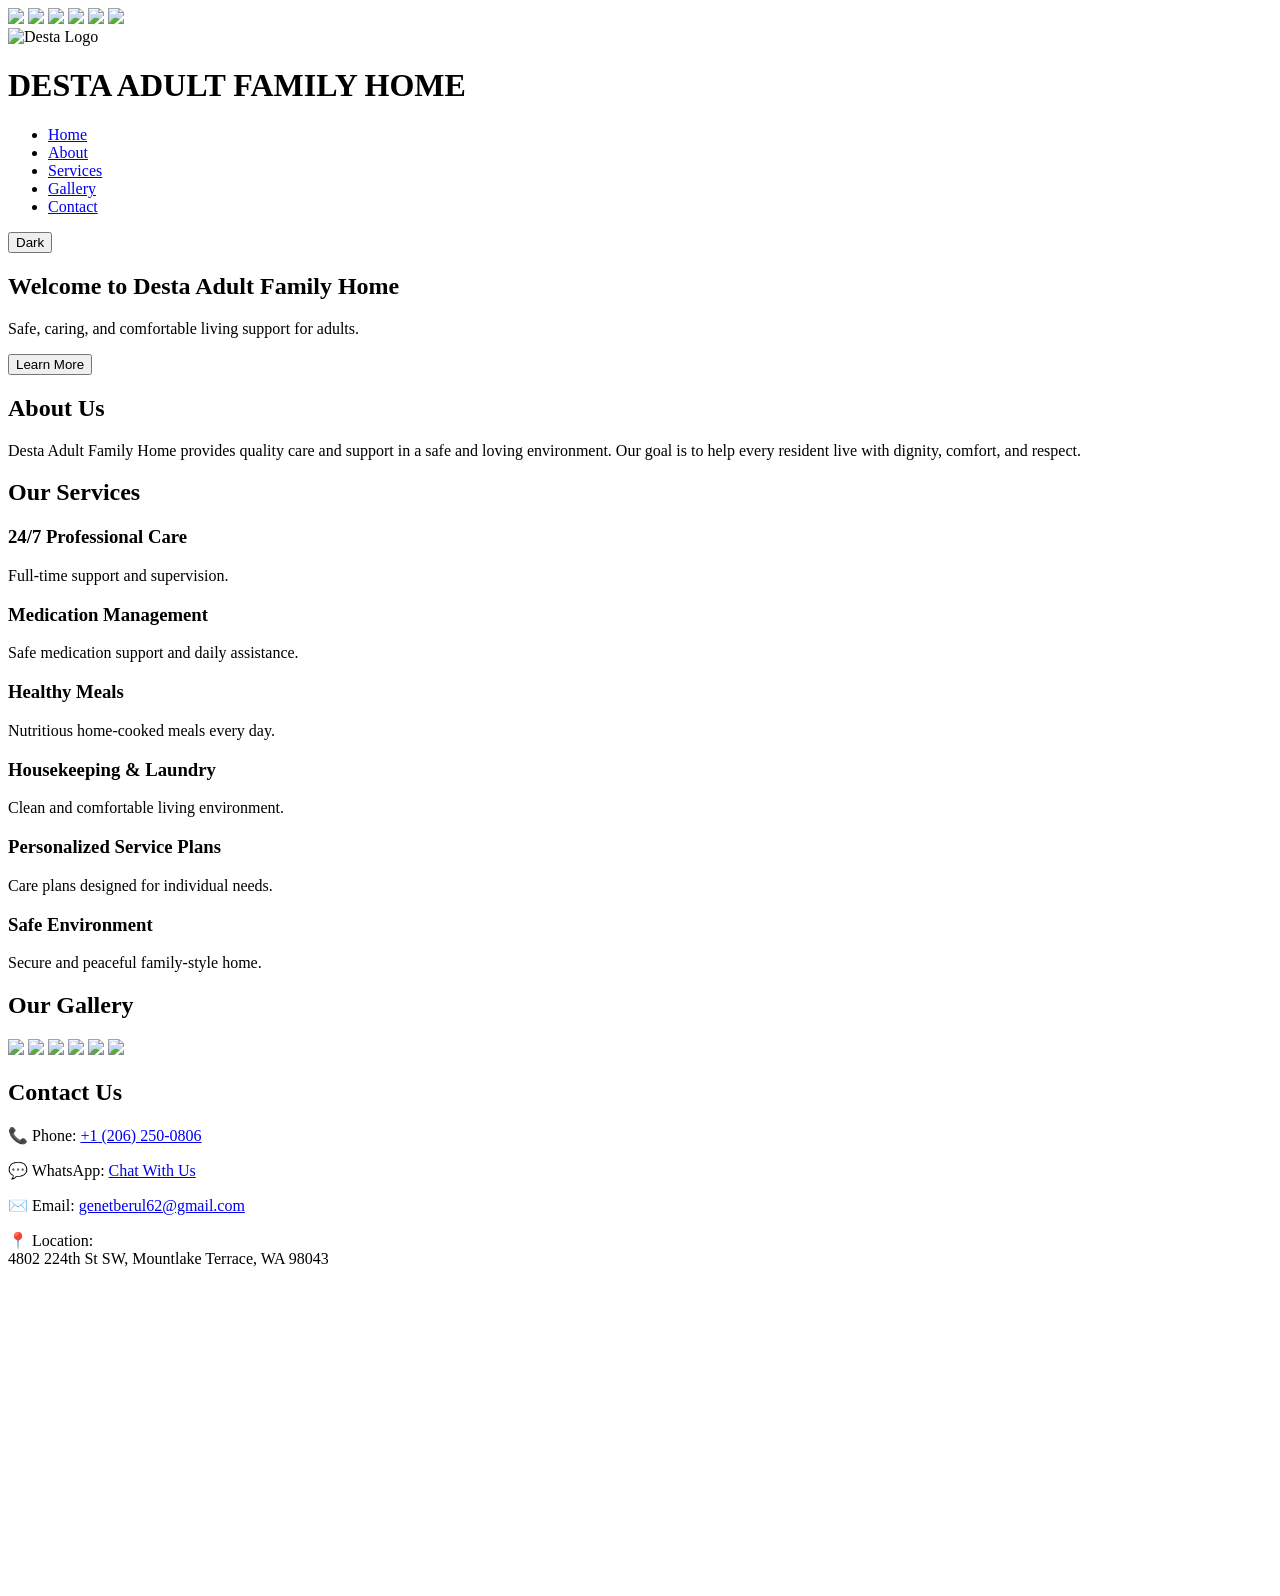
==== index.html @ 5432d8bd "Add initial index.html for Desta Adult Family Home This is the initial commit of the index.html file" ====
<!DOCTYPE html>
<html lang="en">
<head>
<meta charset="UTF-8">
<meta name="viewport" content="width=device-width, initial-scale=1.0">

<title>Desta Adult Family Home | Adult Care</title>

<meta name="description" content="Desta Adult Family Home provides safe, caring, and comfortable adult family home care services.">

<link rel="stylesheet" href="style.css">
</head>

<body>

<!-- Background Slideshow -->
<div class="slideshow">
    <img class="slide active" src="https://i.imgur.com/setYbxL.webp">
    <img class="slide" src="https://i.imgur.com/mnNnULp.webp">
    <img class="slide" src="https://i.imgur.com/oImuTtr.webp">
    <img class="slide" src="https://i.imgur.com/aHrBU3F.webp">
    <img class="slide" src="https://i.imgur.com/dTAJswd.webp">
    <img class="slide" src="https://i.imgur.com/aWtodsB_d.webp">
</div>

<!-- Navigation -->
<header class="navbar">

<div class="logo">
<img src="https://i.imgur.com/QGJNKVc.webp" alt="Desta Logo">
<h1>DESTA ADULT FAMILY HOME</h1>
</div>

<ul>
<li><a href="#home">Home</a></li>
<li><a href="#about">About</a></li>
<li><a href="#services">Services</a></li>
<li><a href="#gallery">Gallery</a></li>
<li><a href="#contact">Contact</a></li>
</ul>

<button onclick="toggleDark()">Dark</button>

</header>


<!-- Home -->
<section id="home" class="hero">

<h1 class="title">Welcome to Desta Adult Family Home</h1>

<p>
Safe, caring, and comfortable living support for adults.
</p>

<button class="btn" onclick="showMessage()">
Learn More
</button>

</section>


<!-- About -->
<section id="about">

<h2>About Us</h2>

<p>
Desta Adult Family Home provides quality care and support in a safe and loving environment. 
Our goal is to help every resident live with dignity, comfort, and respect.
</p>

</section>


<!-- Services -->
<section id="services">

<h2>Our Services</h2>

<div class="services">

<div class="card">
<h3>24/7 Professional Care</h3>
<p>Full-time support and supervision.</p>
</div>


<div class="card">
<h3>Medication Management</h3>
<p>Safe medication support and daily assistance.</p>
</div>


<div class="card">
<h3>Healthy Meals</h3>
<p>Nutritious home-cooked meals every day.</p>
</div>


<div class="card">
<h3>Housekeeping & Laundry</h3>
<p>Clean and comfortable living environment.</p>
</div>


<div class="card">
<h3>Personalized Service Plans</h3>
<p>Care plans designed for individual needs.</p>
</div>


<div class="card">
<h3>Safe Environment</h3>
<p>Secure and peaceful family-style home.</p>
</div>

</div>

</section>


<!-- Gallery -->
<section id="gallery">

<h2>Our Gallery</h2>

<div class="gallery">

<img src="https://i.imgur.com/alSesNj_d.webp">
<img src="https://i.imgur.com/eQL1G08_d.webp">
<img src="https://i.imgur.com/gN7CBC4_d.webp">
<img src="https://i.imgur.com/3QRSKvX_d.webp">
<img src="https://i.imgur.com/tgpFiVP_d.webp">
<img src="https://i.imgur.com/2drZuWe_d.webp">

</div>

</section>


<!-- Contact -->
<section id="contact">

<h2>Contact Us</h2>

<p>
📞 Phone:
<a href="tel:+12062500806">
+1 (206) 250-0806
</a>
</p>


<p>
💬 WhatsApp:
<a href="https://wa.me/12062500806">
Chat With Us
</a>
</p>


<p>
✉️ Email:
<a href="mailto:genetberul62@gmail.com">
genetberul62@gmail.com
</a>
</p>


<p>
📍 Location:
<br>
4802 224th St SW,
Mountlake Terrace, WA 98043
</p>


<iframe
src="https://www.google.com/maps?q=4802%20224th%20St%20SW,%20Mountlake%20Terrace,%20WA%2098043&output=embed"
width="100%"
height="300"
style="border:0;">
</iframe>


</section>


<script src="script.js"></script>

</body>
</html>
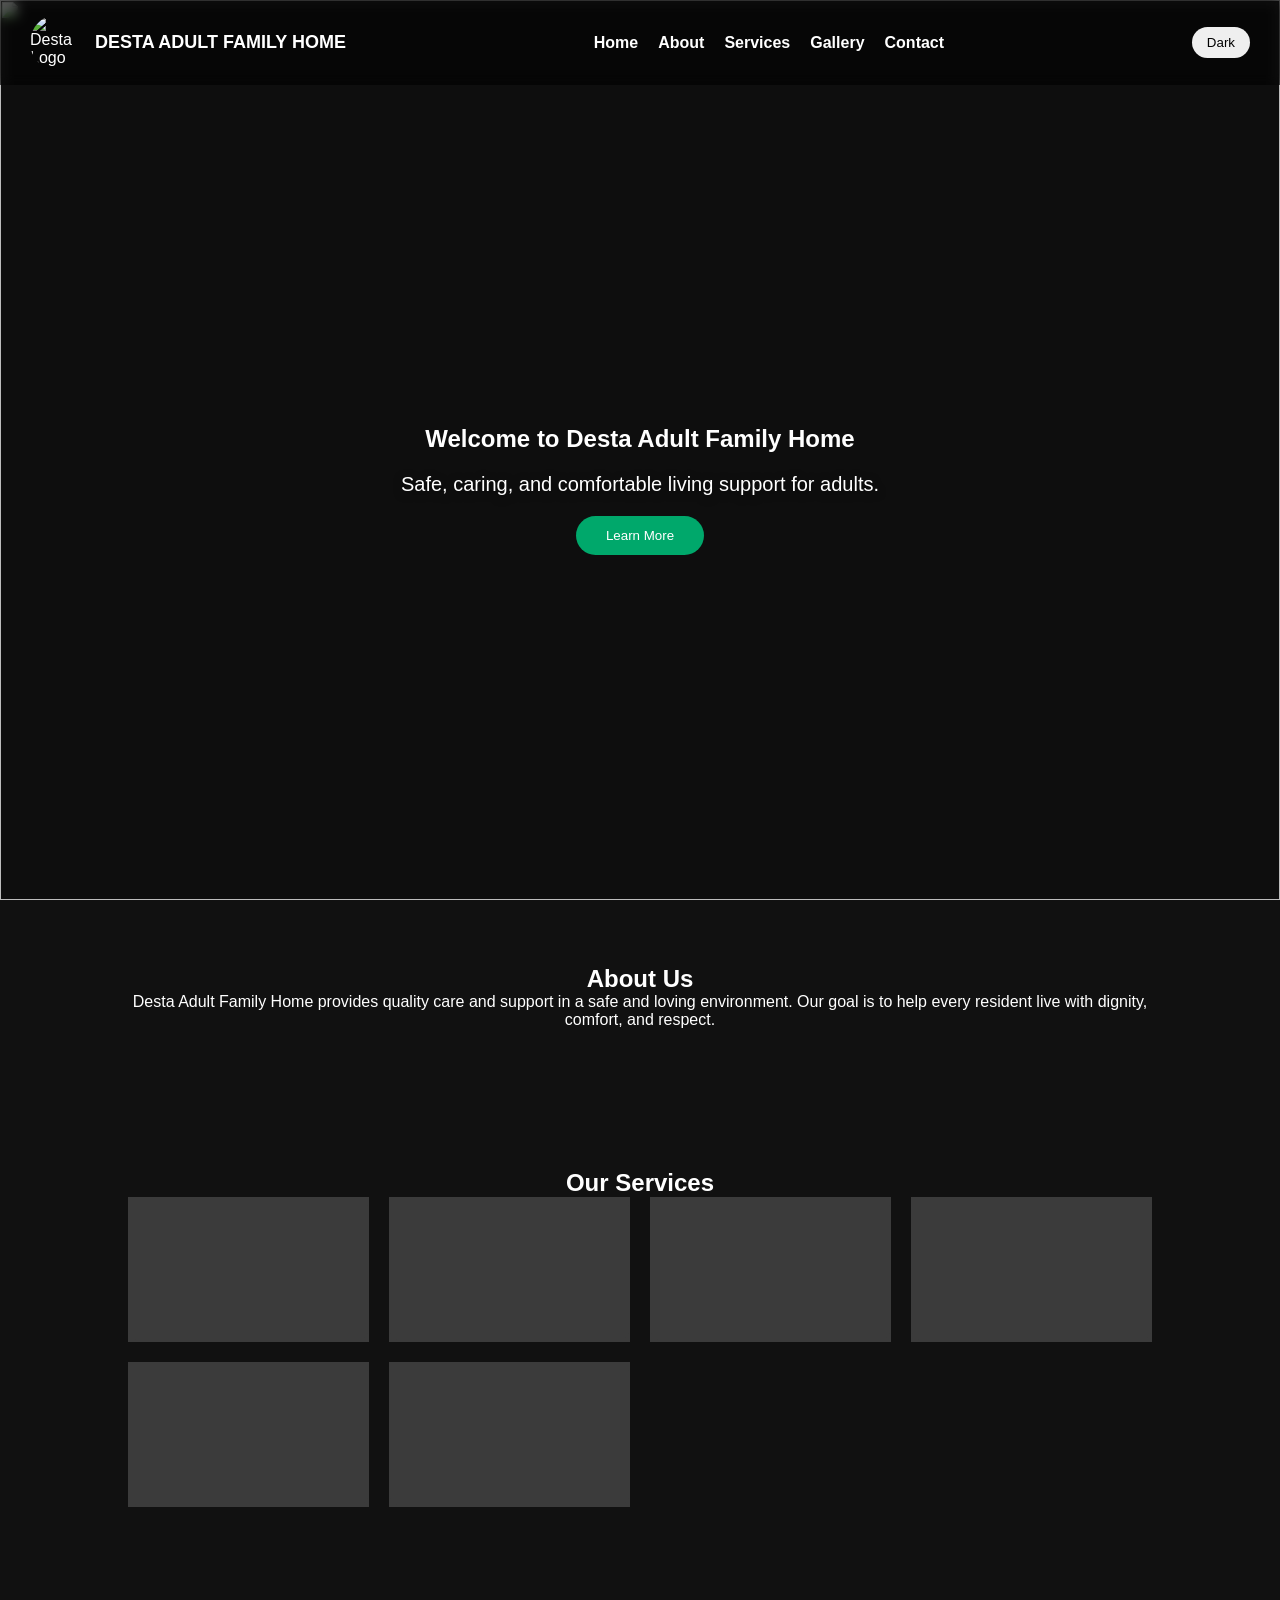
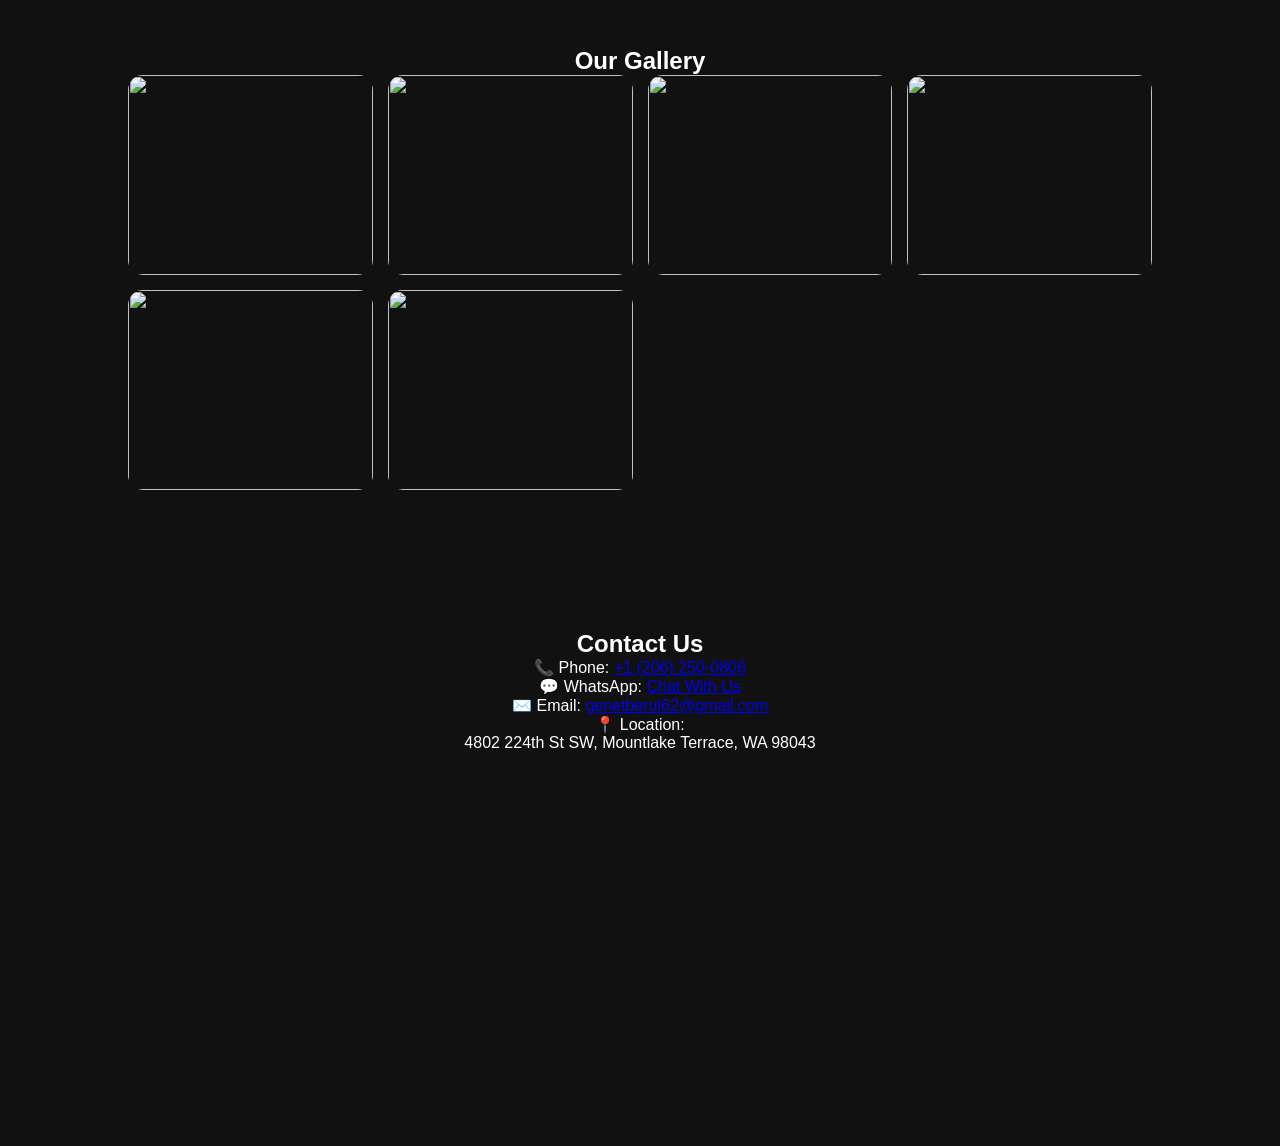
==== commit 4d0d07a9: "Fix heading tag in index.html" ====
--- a/index.html
+++ b/index.html
@@ -47,7 +47,7 @@
 <!-- Home -->
 <section id="home" class="hero">
 
-<h1 class="title">Welcome to Desta Adult Family Home</h1>
+<h1>Welcome to Desta Adult Family Home</h1>
 
 <p>
 Safe, caring, and comfortable living support for adults.
--- a/style.css
+++ b/style.css
@@ -0,0 +1,223 @@
+* {
+    margin: 0;
+    padding: 0;
+    box-sizing: border-box;
+    font-family: Arial, sans-serif;
+}
+
+html {
+    scroll-behavior: smooth;
+}
+
+body {
+    color: white;
+    background: #111;
+}
+
+/* Slideshow */
+.slideshow {
+    position: fixed;
+    top: 0;
+    left: 0;
+    width: 100%;
+    height: 100%;
+    z-index: -2;
+    overflow: hidden;
+}
+
+.slide {
+    position: absolute;
+    width: 100%;
+    height: 100%;
+    object-fit: cover;
+    opacity: 0;
+    transition: opacity 2s ease-in-out;
+    filter: brightness(1.2) contrast(1.05) saturate(1.1);
+}
+
+.slide.active {
+    opacity: 1;
+}
+
+/* Light overlay */
+body::before {
+    content: "";
+    position: fixed;
+    inset: 0;
+    background: rgba(0, 0, 0, 0.20);
+    z-index: -1;
+}
+
+/* Navigation */
+.navbar {
+    position: sticky;
+    top: 0;
+    display: flex;
+    align-items: center;
+    justify-content: space-between;
+    padding: 15px 30px;
+    background: rgba(0, 0, 0, 0.55);
+    backdrop-filter: blur(6px);
+}
+
+.logo {
+    display: flex;
+    align-items: center;
+    gap: 10px;
+}
+
+.logo img {
+    width: 55px;
+    height: 55px;
+    border-radius: 50%;
+}
+
+.logo h1 {
+    font-size: 18px;
+    color: white;
+}
+
+.navbar ul {
+    display: flex;
+    list-style: none;
+    gap: 20px;
+}
+
+.navbar a {
+    color: white;
+    text-decoration: none;
+    font-weight: bold;
+    transition: 0.3s;
+}
+
+.navbar a:hover {
+    color: #00ff99;
+}
+
+button {
+    padding: 8px 15px;
+    border: none;
+    border-radius: 20px;
+    cursor: pointer;
+}
+
+/* Sections */
+section {
+    padding: 70px 10%;
+    text-align: center;
+}
+
+.hero {
+    min-height: 90vh;
+    display: flex;
+    flex-direction: column;
+    justify-content: center;
+    align-items: center;
+}
+
+.title {
+    font-size: 45px;
+    text-shadow: 0 0 20px #00ff99;
+}
+
+.hero p {
+    margin: 20px;
+    font-size: 20px;
+    text-shadow: 0 2px 8px rgba(0,0,0,0.5);
+}
+
+.btn {
+    display: inline-block;
+    background: #00a86b;
+    color: white;
+    padding: 12px 30px;
+    border-radius: 30px;
+    text-decoration: none;
+    transition: 0.3s;
+}
+
+.btn:hover {
+    background: #00c47c;
+    transform: scale(1.05);
+}
+
+/* Services */
+.services {
+    display: grid;
+    grid-template-columns: repeat(auto-fit, minmax(220px, 1fr));
+    gap: 20px;
+}
+
+.card {
+    background: rgba(255,255,255,0.18);
+    padding: 25px;
+    border-radius: 15px;
+    backdrop-filter: blur(6px);
+}
+
+.card h3 {
+    margin-bottom: 15px;
+}
+
+/* Gallery */
+.gallery {
+    display: grid;
+    grid-template-columns: repeat(auto-fit, minmax(200px,1fr));
+    gap: 15px;
+}
+
+.gallery img {
+    width: 100%;
+    height: 200px;
+    object-fit: cover;
+    border-radius: 15px;
+    transition: 0.3s;
+}
+
+.gallery img:hover {
+    transform: scale(1.05);
+}
+
+/* Contact */
+input,
+textarea {
+    width: 90%;
+    padding: 12px;
+    margin: 10px;
+    border-radius: 10px;
+    border: none;
+    outline: none;
+}
+
+iframe {
+    margin-top: 20px;
+    border-radius: 15px;
+    width: 100%;
+}
+
+/* Mobile */
+@media (max-width: 768px) {
+
+    .navbar {
+        flex-direction: column;
+        text-align: center;
+    }
+
+    .navbar ul {
+        flex-wrap: wrap;
+        justify-content: center;
+        margin-top: 15px;
+    }
+
+    .title {
+        font-size: 30px;
+    }
+
+    .hero p {
+        font-size: 18px;
+    }
+
+    section {
+        padding: 60px 5%;
+    }
+}
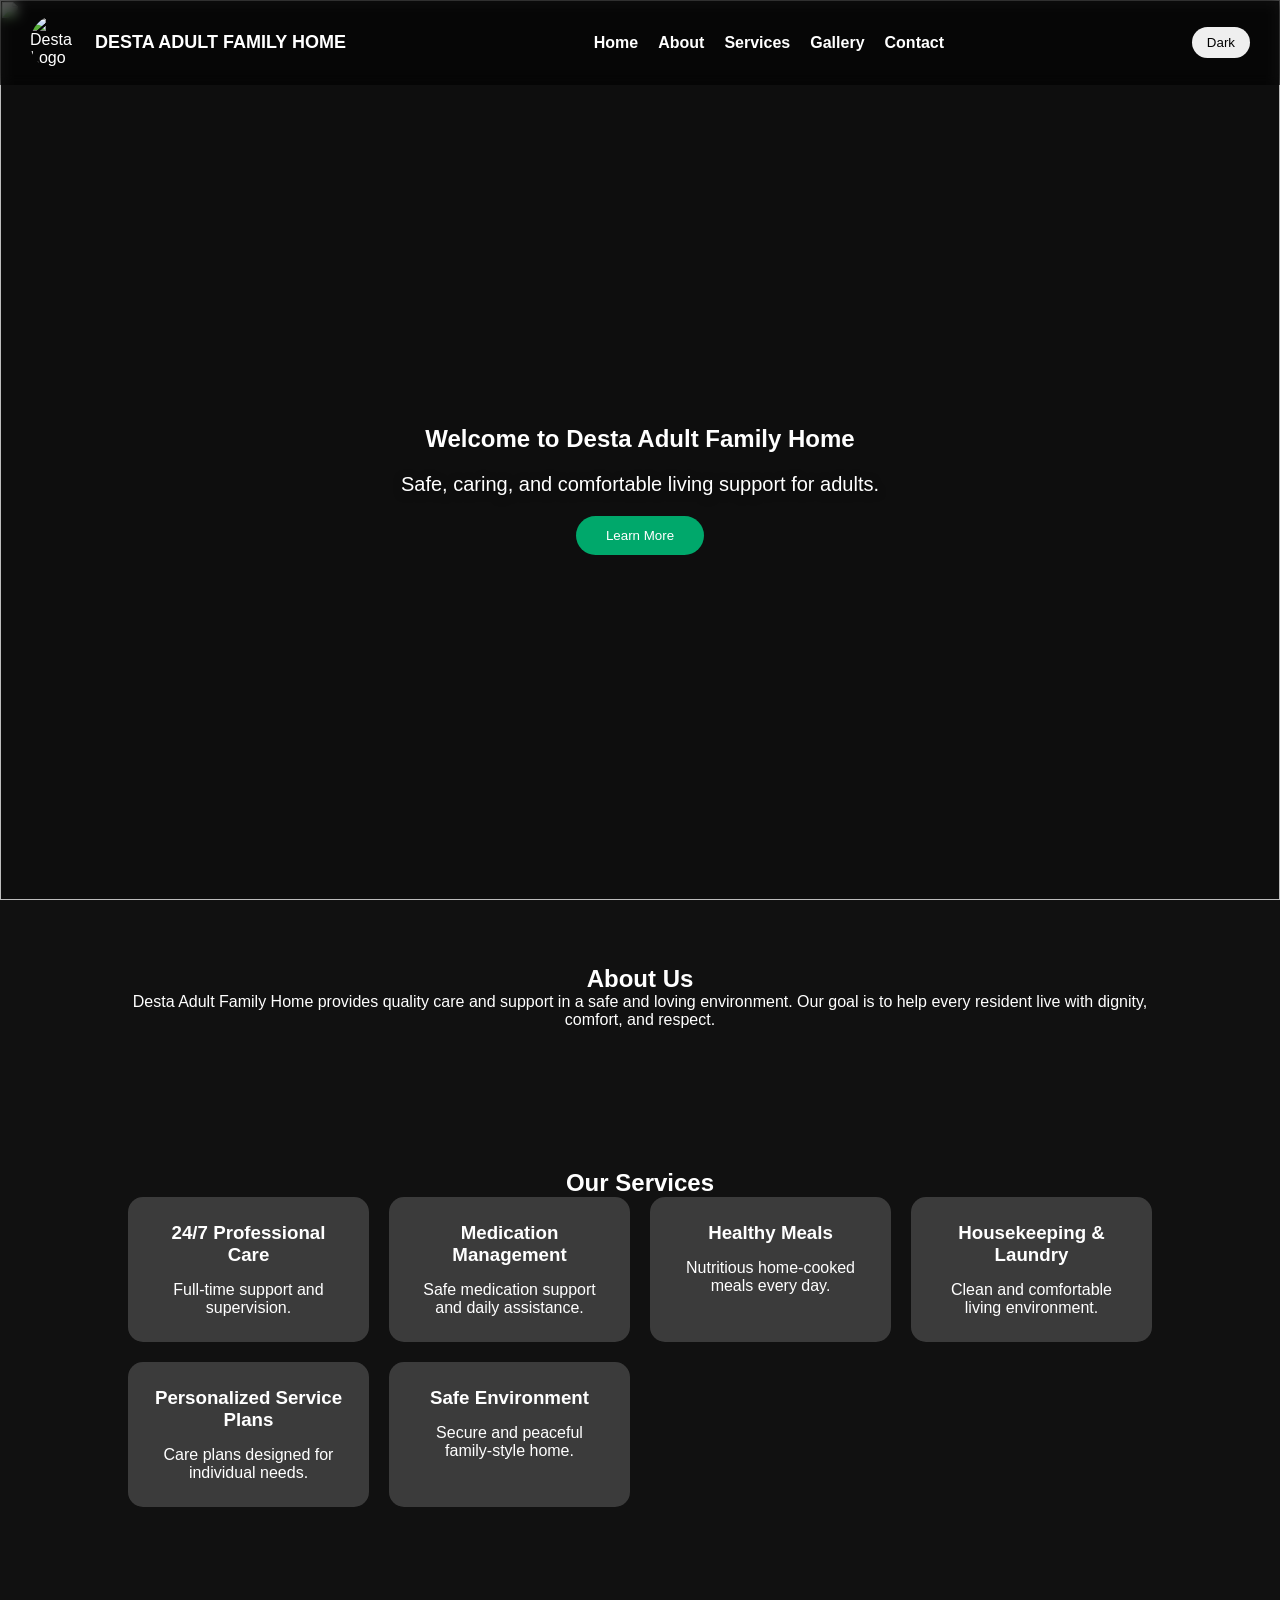
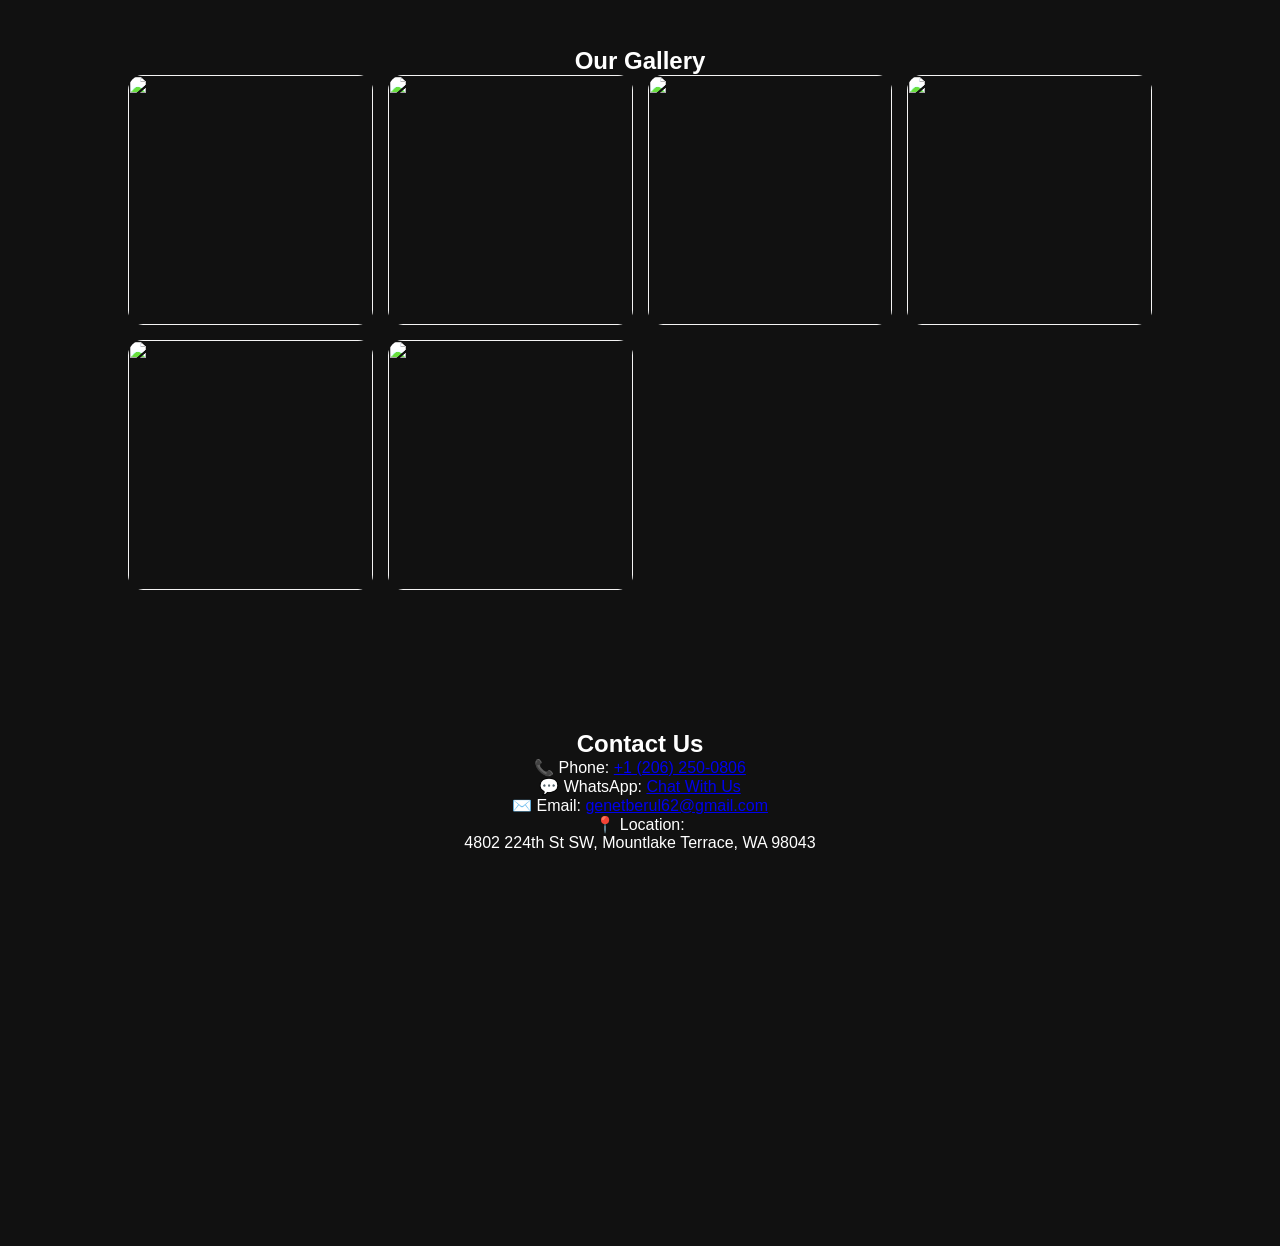
==== commit 2eb28bbc: "Replace gallery images with updated versions Updated image sources in the gallery section to new URL" ====
--- a/index.html
+++ b/index.html
@@ -127,12 +127,12 @@
 
 <div class="gallery">
 
-<img src="https://i.imgur.com/alSesNj_d.webp">
-<img src="https://i.imgur.com/eQL1G08_d.webp">
-<img src="https://i.imgur.com/gN7CBC4_d.webp">
-<img src="https://i.imgur.com/3QRSKvX_d.webp">
-<img src="https://i.imgur.com/tgpFiVP_d.webp">
-<img src="https://i.imgur.com/2drZuWe_d.webp">
+<img src="https://i.imgur.com/alSesNj.webp">
+<img src="https://i.imgur.com/eQL1G08.webp">
+<img src="https://i.imgur.com/gN7CBC4.webp">
+<img src="https://i.imgur.com/3QRSKvX.webp">
+<img src="https://i.imgur.com/tgpFiVP.webp">
+<img src="https://i.imgur.com/2drZuWe.webp">
 
 </div>
 
--- a/style.css
+++ b/style.css
@@ -24,6 +24,8 @@
     z-index: -2;
     overflow: hidden;
 }
+
+
 
 .slide {
     position: absolute;
@@ -166,13 +168,26 @@
     gap: 15px;
 }
 
-.gallery img {
+/*.gallery img {
     width: 100%;
     height: 200px;
     object-fit: cover;
     border-radius: 15px;
     transition: 0.3s;
-}
+    filter: brightness(85%) contrast(110%);
+}*/
+.gallery img {
+    width: 100%;
+    height: 250px;
+    object-fit: cover;
+    border-radius: 15px;
+    transition: 0.3s;
+
+    filter: brightness(1.25) contrast(1.04) saturate(1.06);
+   /* filter: brightness(100%) contrast(110%);*/
+    image-rendering: auto;
+}
+
 
 .gallery img:hover {
     transform: scale(1.05);
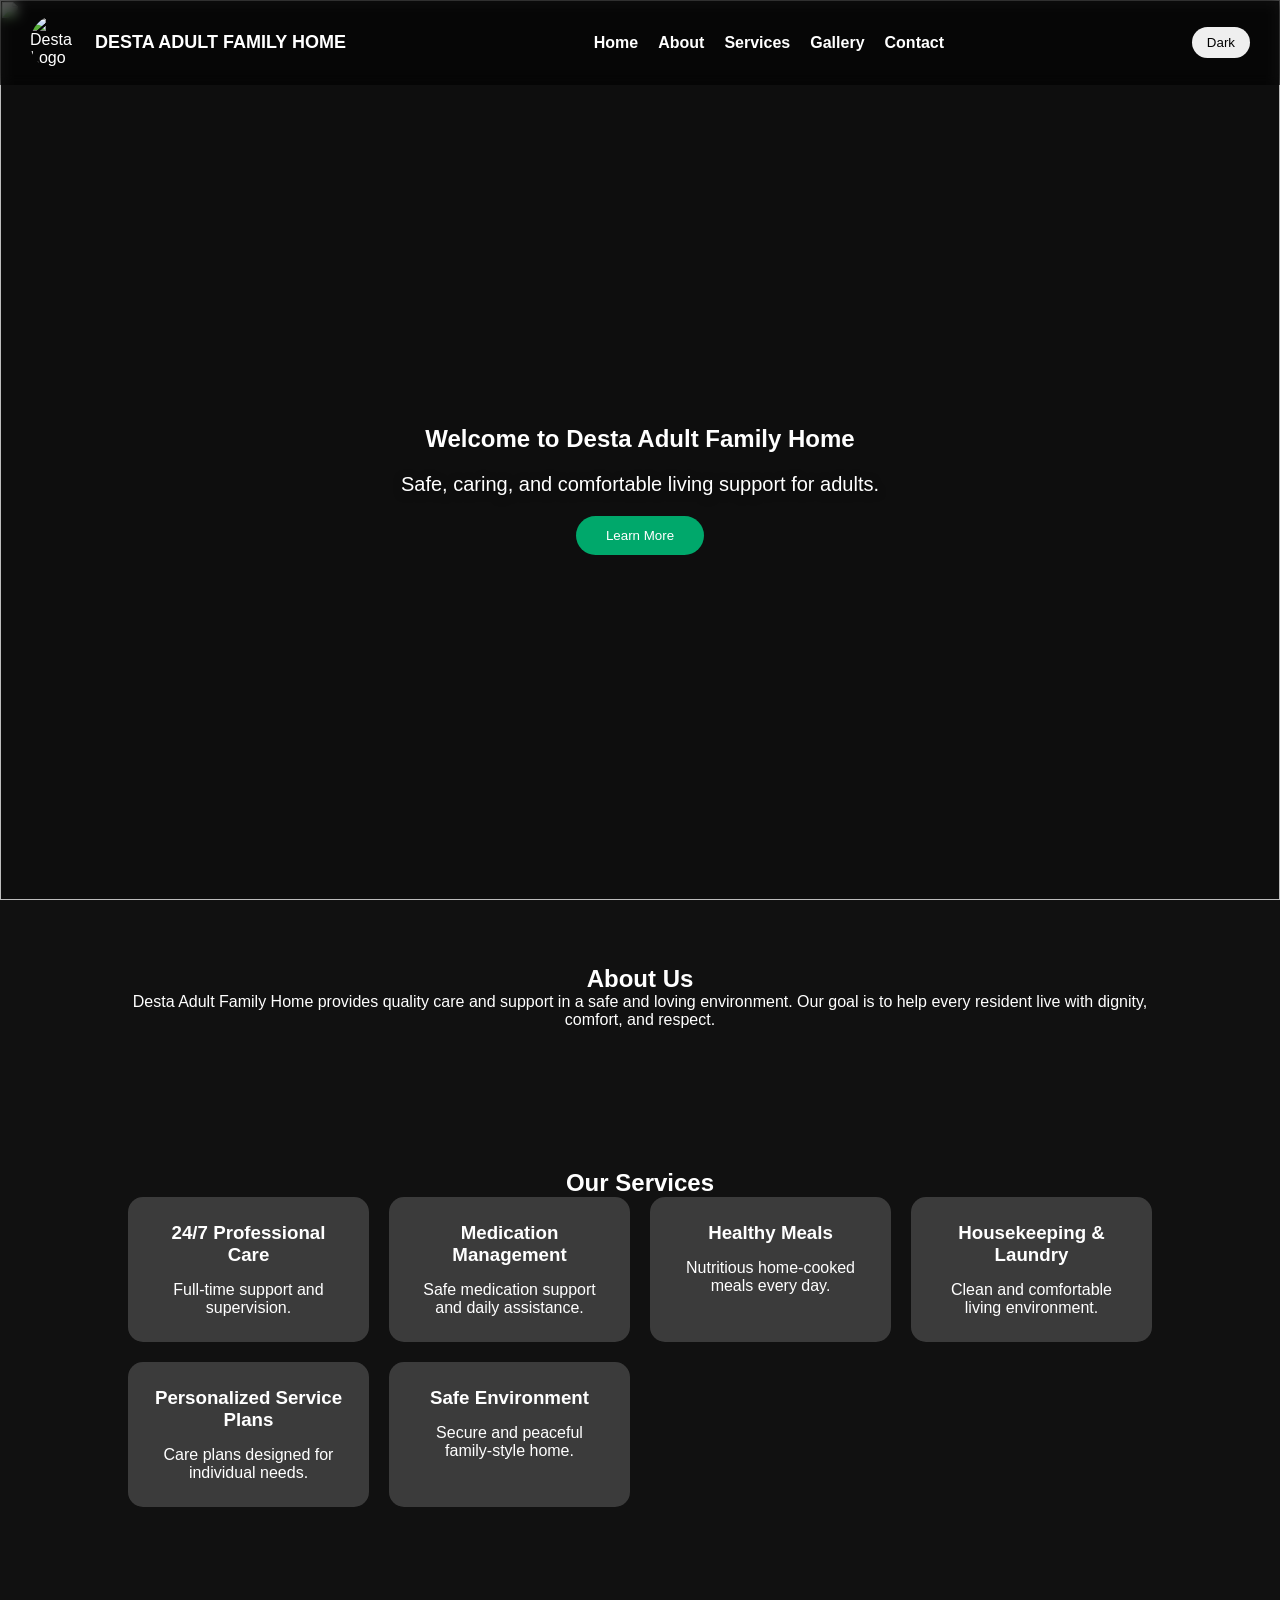
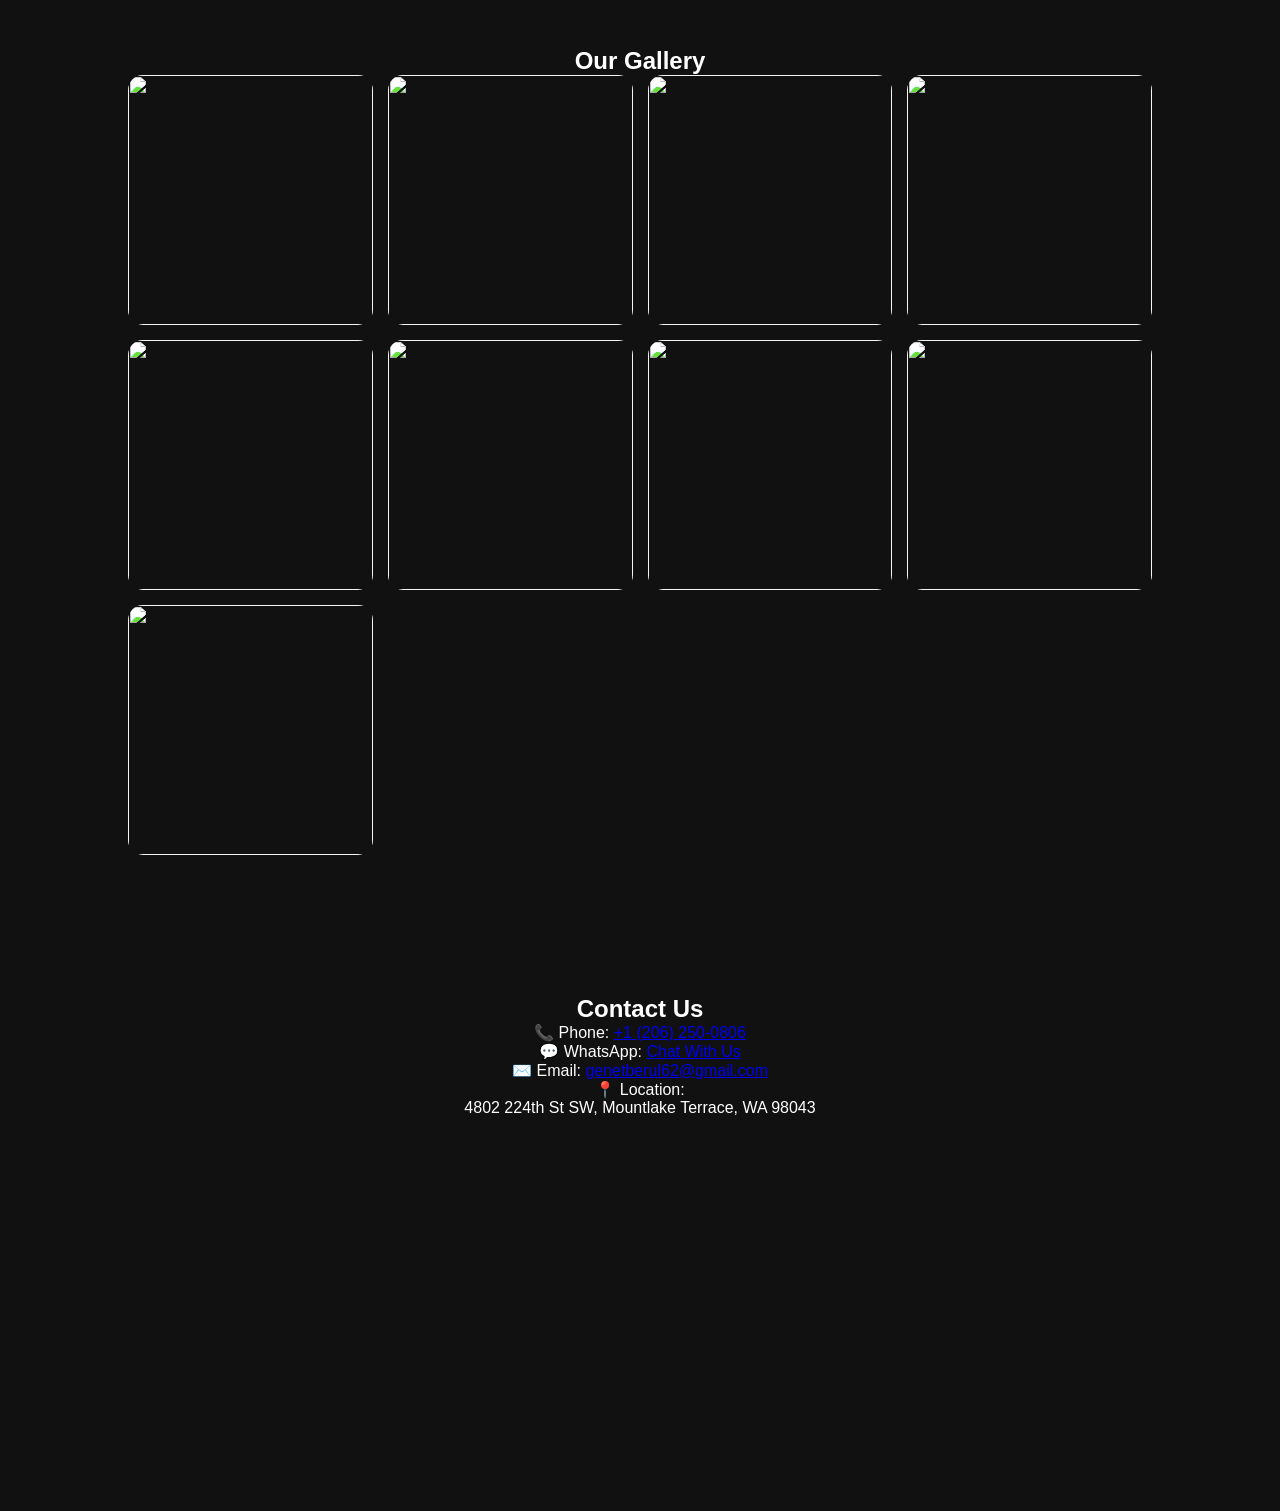
==== commit fd79287c: "Enhance gallery with more images Added additional images to the gallery section." ====
--- a/index.html
+++ b/index.html
@@ -128,11 +128,22 @@
 <div class="gallery">
 
 <img src="https://i.imgur.com/alSesNj.webp">
-<img src="https://i.imgur.com/eQL1G08.webp">
-<img src="https://i.imgur.com/gN7CBC4.webp">
-<img src="https://i.imgur.com/3QRSKvX.webp">
-<img src="https://i.imgur.com/tgpFiVP.webp">
-<img src="https://i.imgur.com/2drZuWe.webp">
+
+        <img src="https://i.imgur.com/eQL1G08.webp">
+
+        <img src="https://i.imgur.com/gN7CBC4.webp">
+
+        <img src="https://i.imgur.com/3QRSKvX.webp">
+
+        <img src="https://i.imgur.com/tgpFiVP.webp">
+
+        <img src="https://i.imgur.com/2drZuWe.webp">
+
+        <img src="https://i.imgur.com/kRsRyGN.webp">
+
+        <img src="https://i.imgur.com/40i8xNl.webp">
+
+        <img src="https://i.imgur.com/msaedYQ.webp">
 
 </div>
 
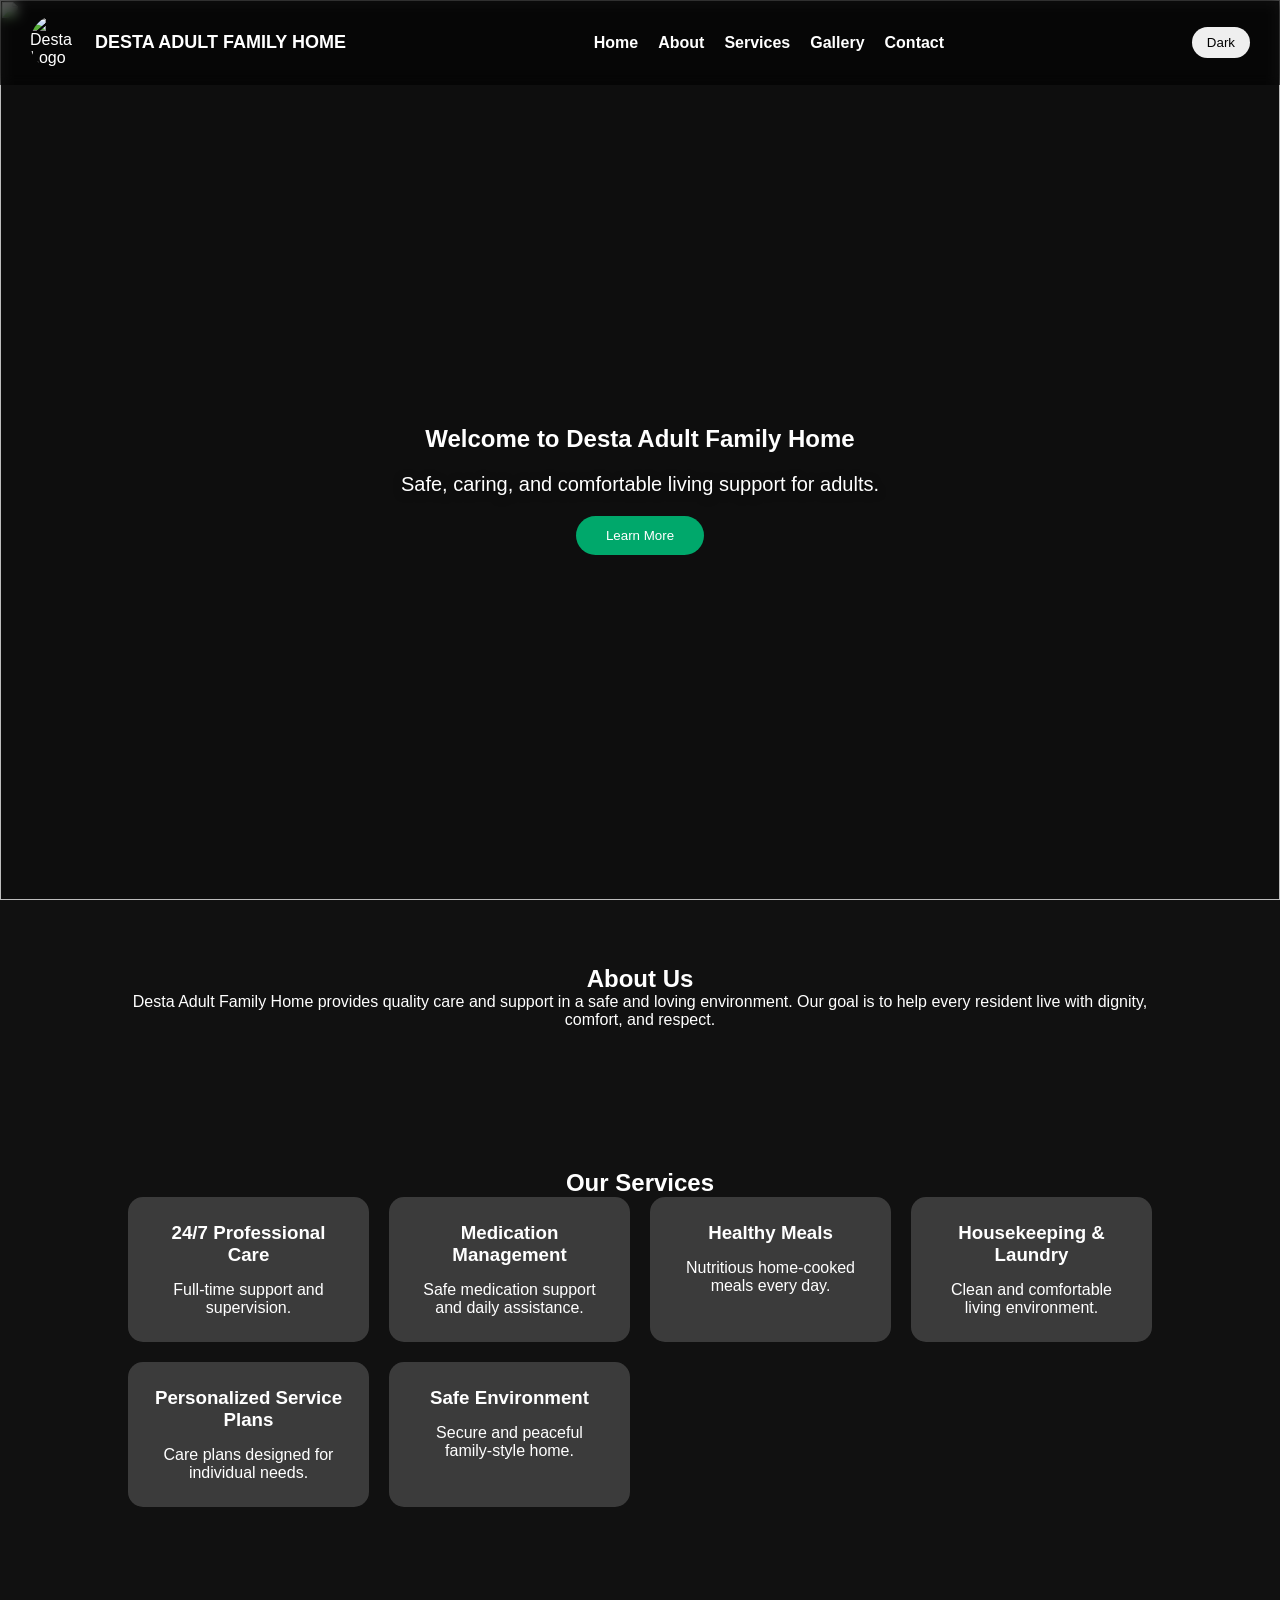
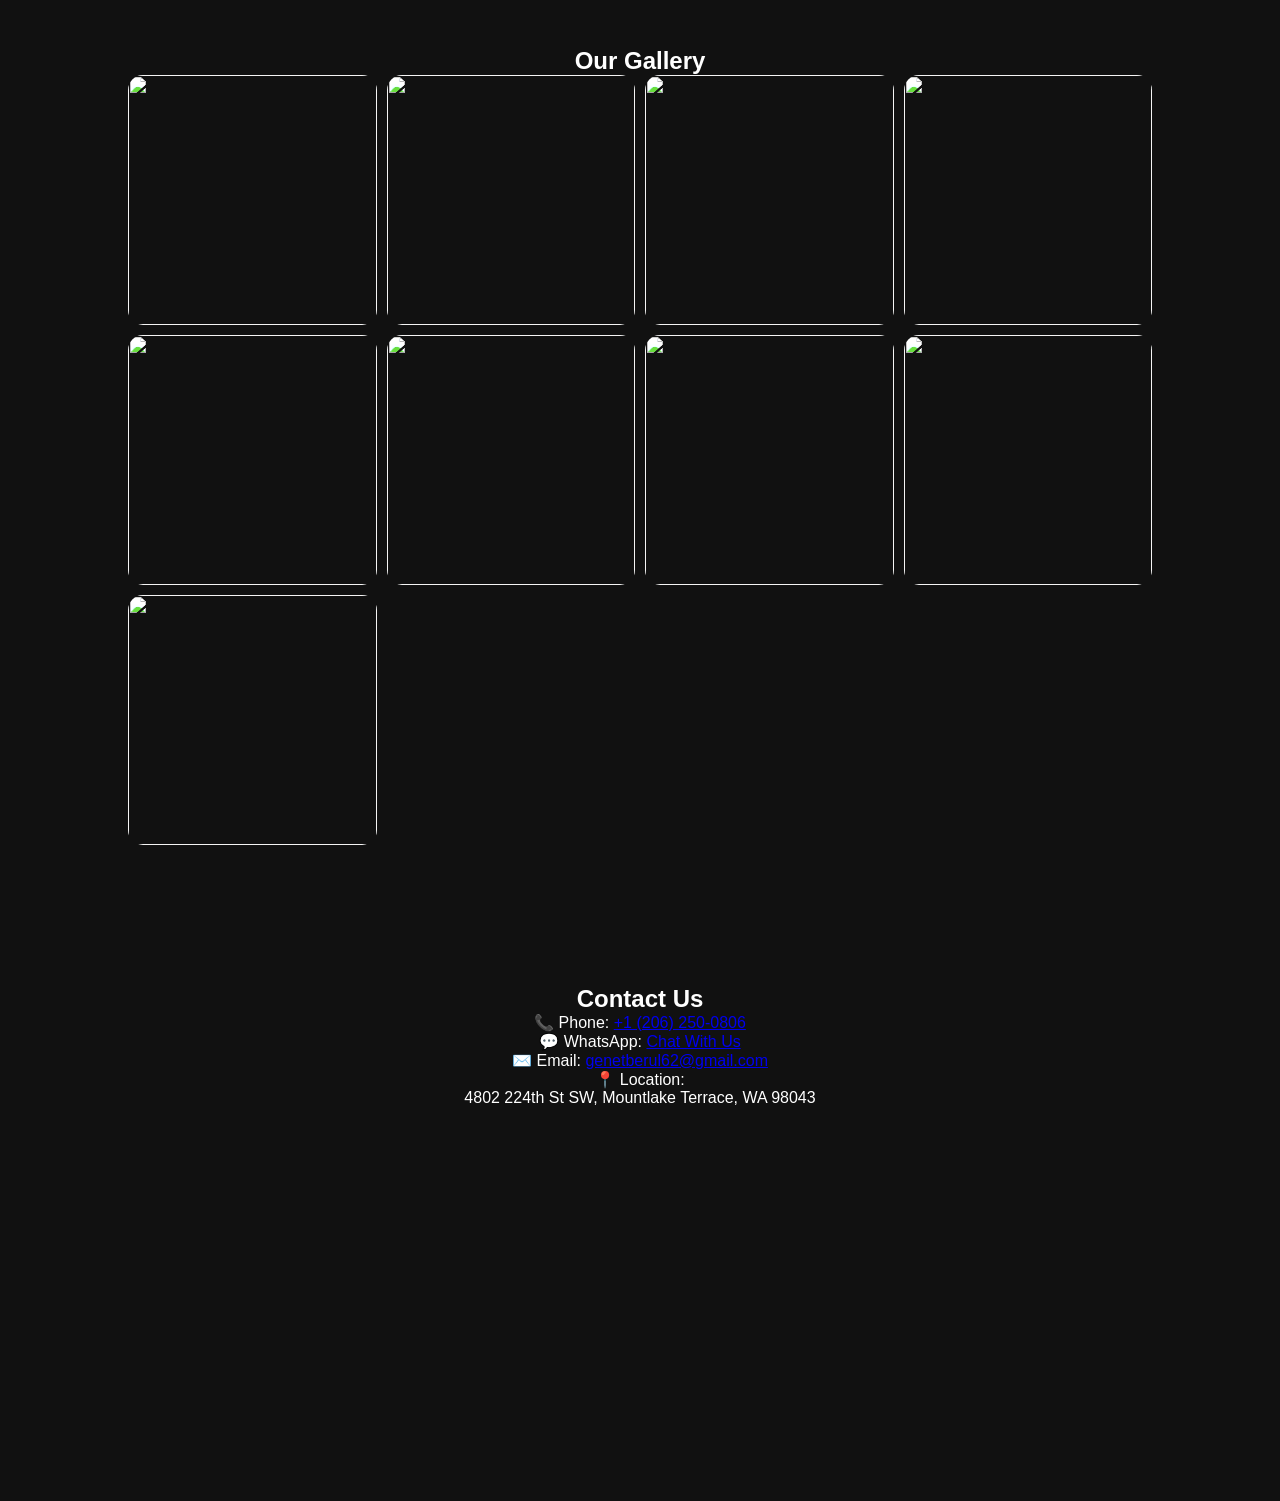
==== commit a9c0a34f: "Add keywords meta tag to index.html" ====
--- a/index.html
+++ b/index.html
@@ -7,7 +7,7 @@
 <title>Desta Adult Family Home | Adult Care</title>
 
 <meta name="description" content="Desta Adult Family Home provides safe, caring, and comfortable adult family home care services.">
-
+<meta name="keywords" content="Desta Adult Family Home, Desta Adult Care, adult family home, Mountlake Terrace care home">
 <link rel="stylesheet" href="style.css">
 </head>
 
@@ -20,7 +20,7 @@
     <img class="slide" src="https://i.imgur.com/oImuTtr.webp">
     <img class="slide" src="https://i.imgur.com/aHrBU3F.webp">
     <img class="slide" src="https://i.imgur.com/dTAJswd.webp">
-    <img class="slide" src="https://i.imgur.com/aWtodsB_d.webp">
+    <img class="slide" src="https://i.imgur.com/aWtodsB.webp">
 </div>
 
 <!-- Navigation -->
--- a/style.css
+++ b/style.css
@@ -165,7 +165,7 @@
 .gallery {
     display: grid;
     grid-template-columns: repeat(auto-fit, minmax(200px,1fr));
-    gap: 15px;
+    gap: 10px;
 }
 
 /*.gallery img {
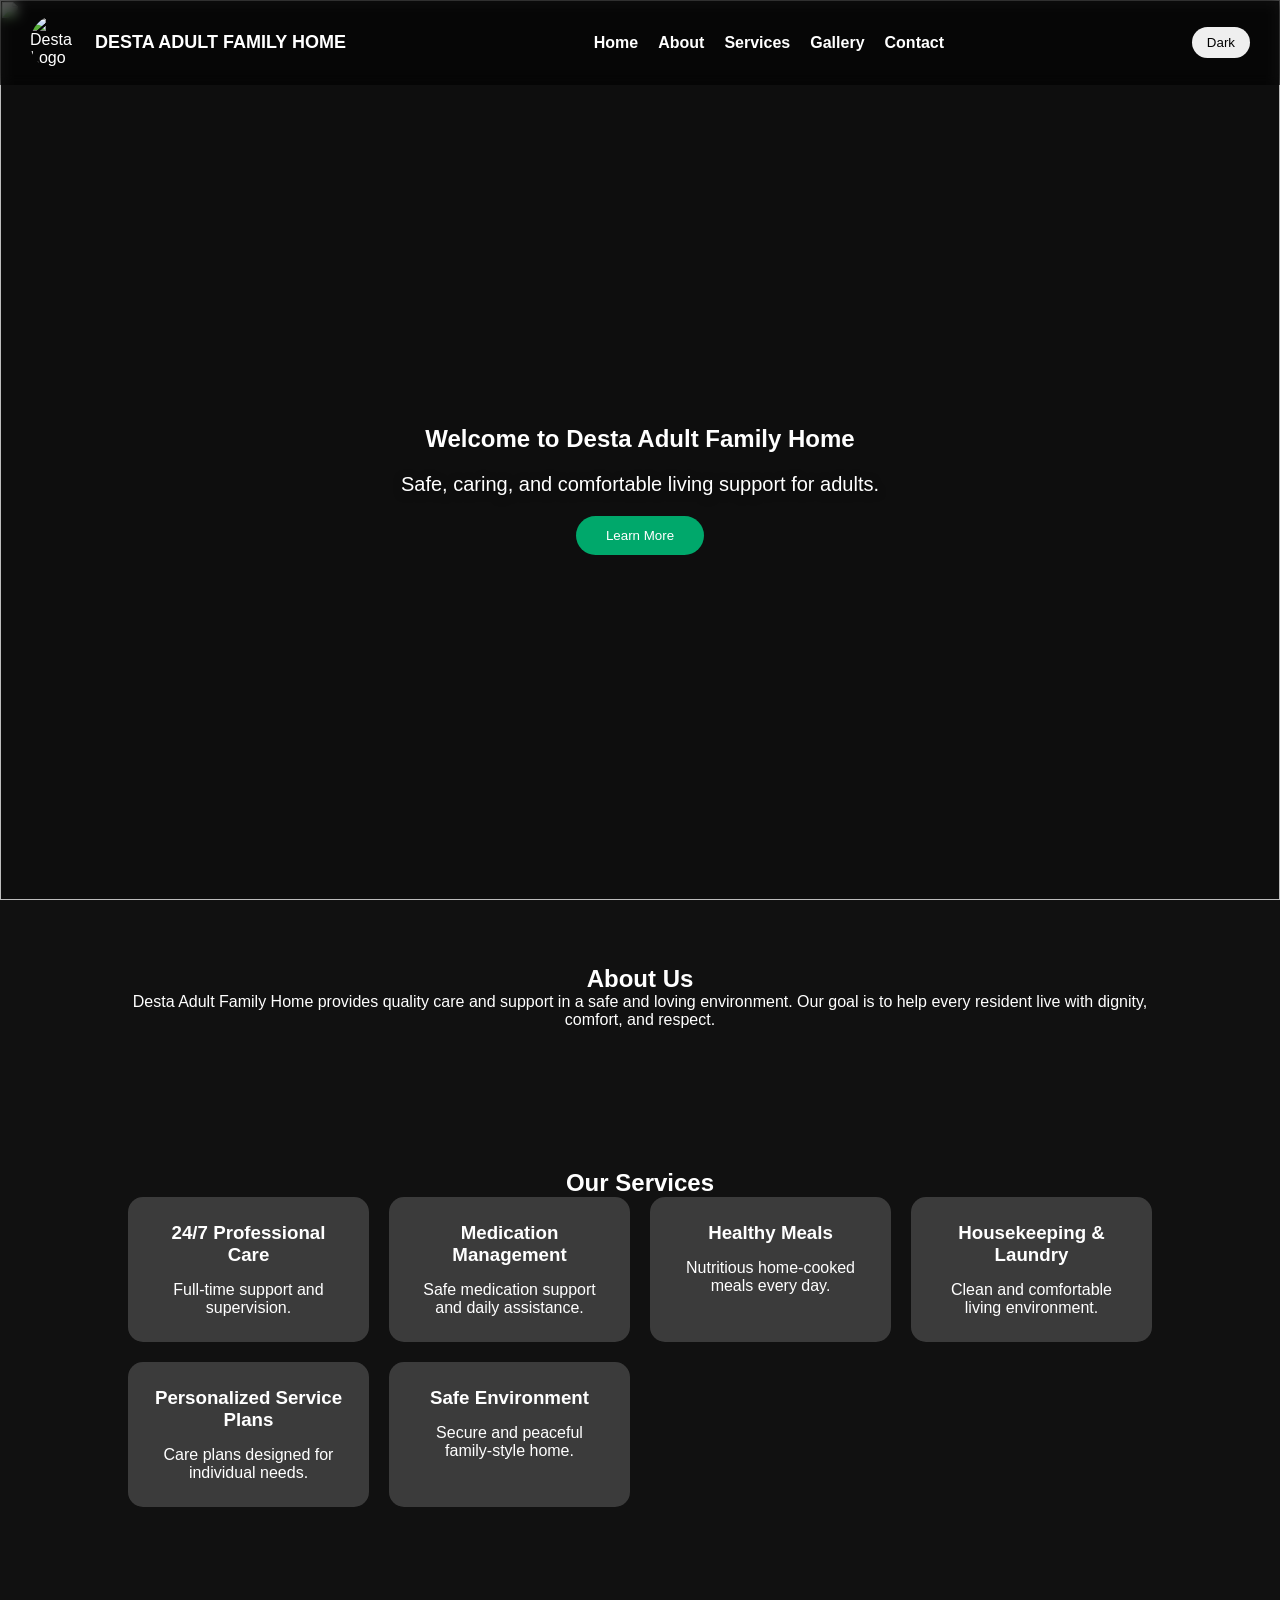
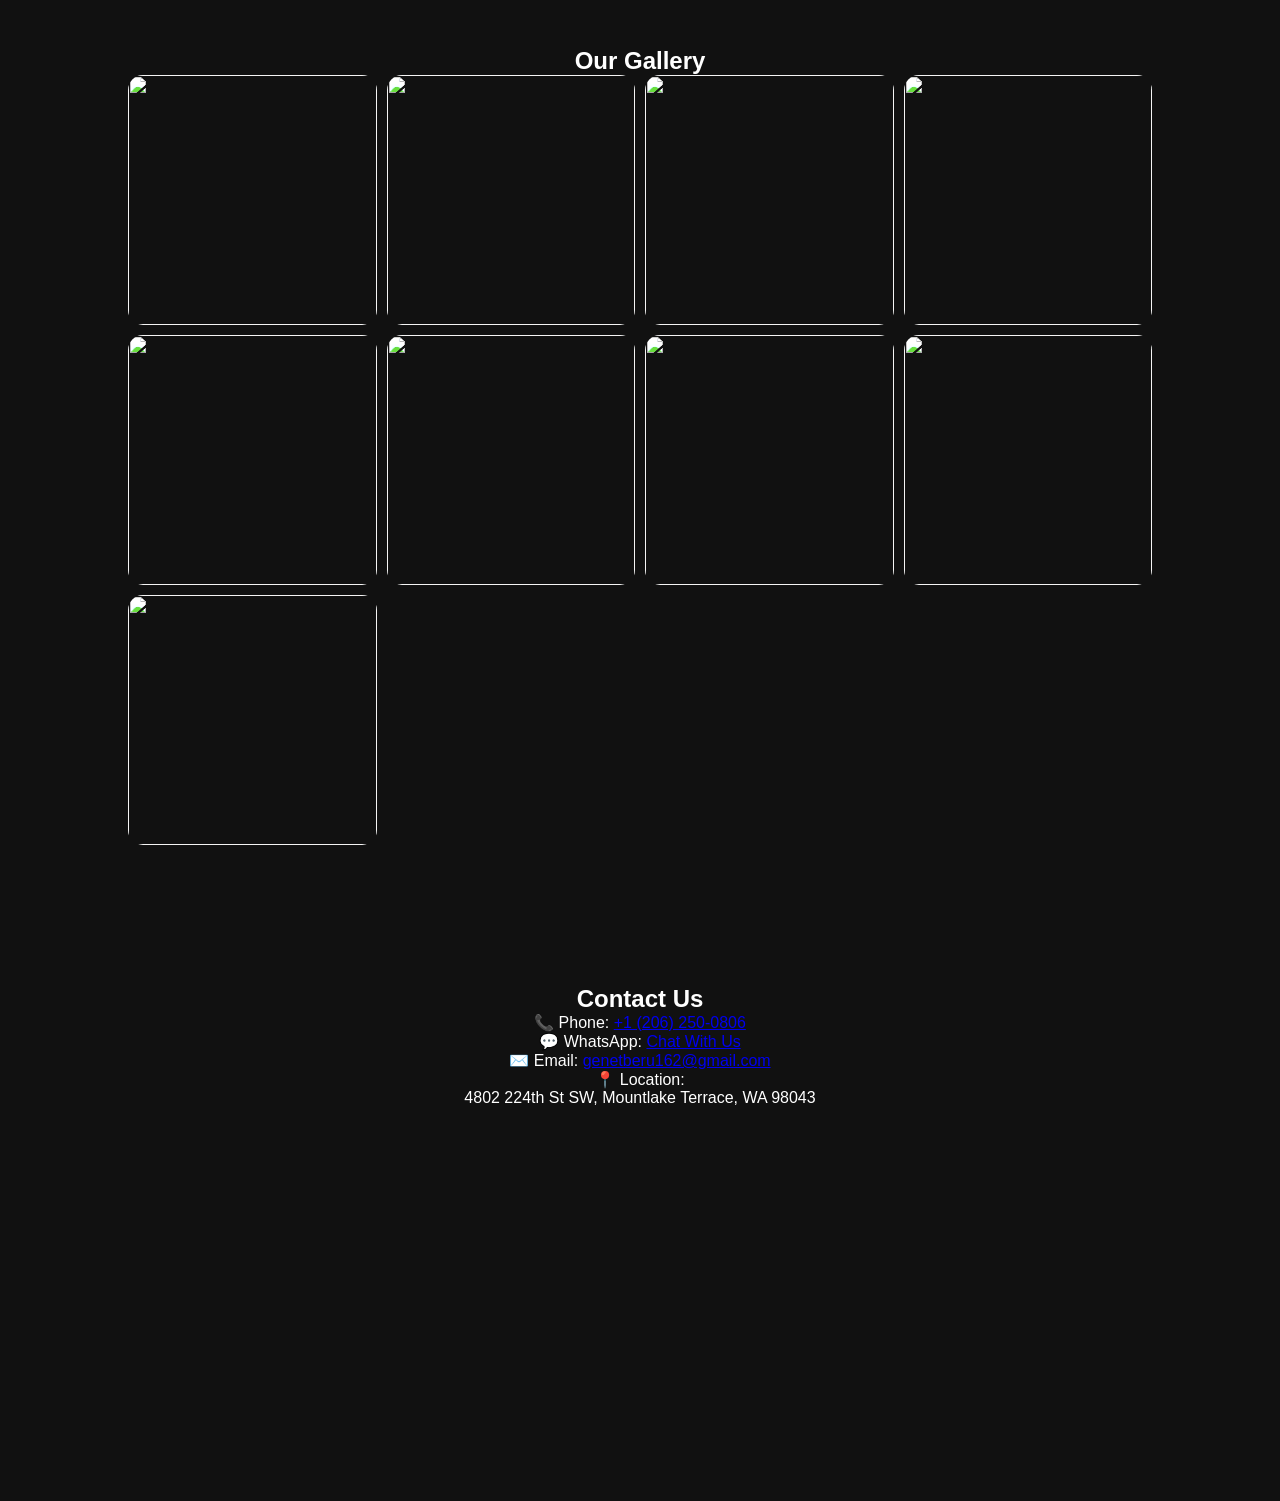
==== commit b1166c6e: "Update email address in index.html" ====
--- a/index.html
+++ b/index.html
@@ -173,8 +173,8 @@
 
 <p>
 ✉️ Email:
-<a href="mailto:genetberul62@gmail.com">
-genetberul62@gmail.com
+<a href="mailto:genetberu162@gmail.com">
+genetberu162@gmail.com
 </a>
 </p>
 
